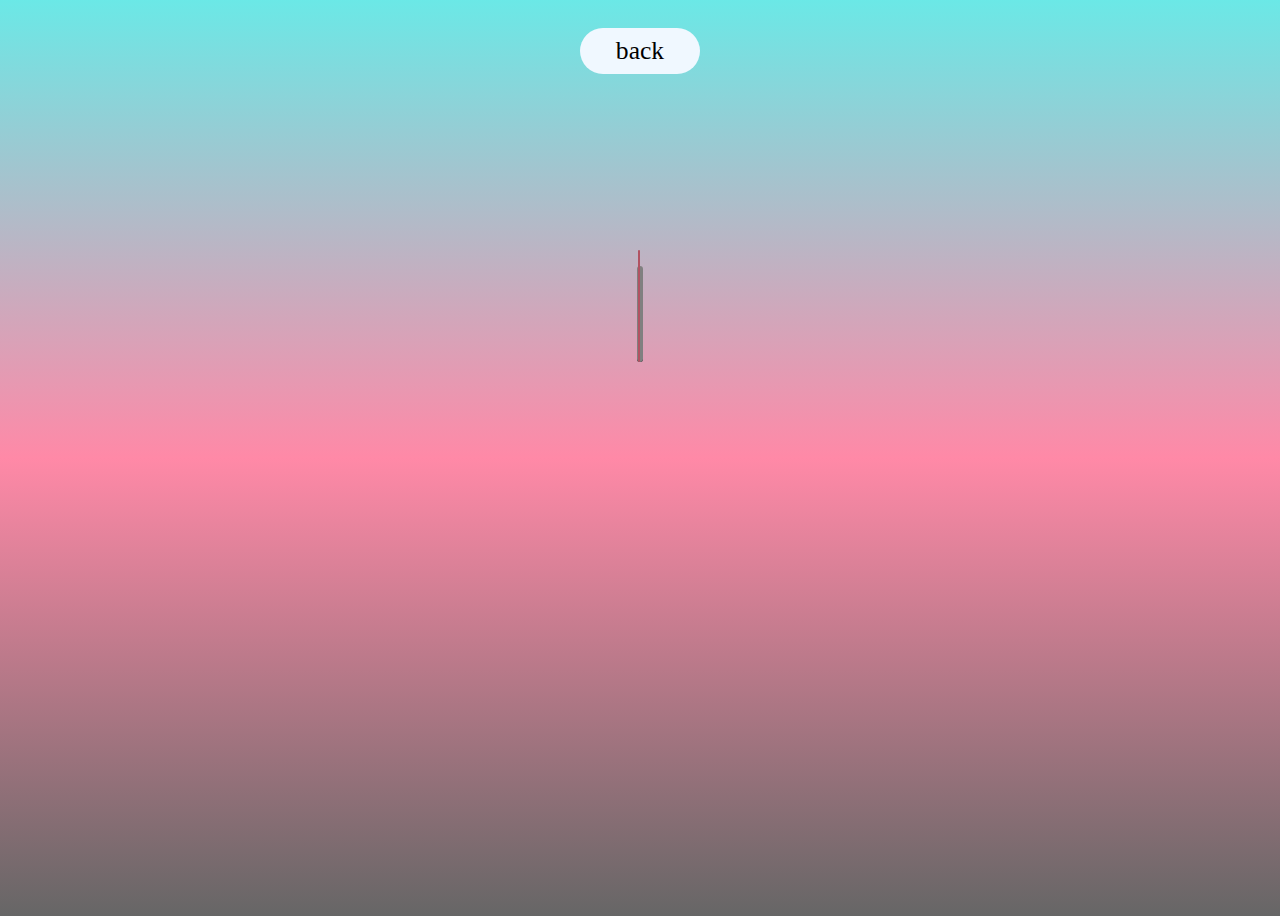
==== analog.html @ e1f276ff "Added Top News Feature" ====
<!DOCTYPE html>
<html lang="en">
  <head>
    <meta charset="UTF-8" />
    <meta http-equiv="X-UA-Compatible" content="IE=edge" />
    <meta name="viewport" content="width=device-width, initial-scale=1.0" />
    <link
      rel="shortcut icon"
      href="https://cdn.pixabay.com/photo/2013/07/12/13/46/clock-147257__340.png"
      type="image/x-icon"
    />
    <title>Clock</title>

    <style>
      body {
        font-family: system-ui, -apple-system, BlinkMacSystemFont, "Segoe UI",
          Roboto, Oxygen, Ubuntu, Cantarell, "Open Sans", "Helvetica Neue",
          sans-serif;
        background-color: indigo;
        display: flex;
        flex-direction: column;
        overflow: hidden;
        min-height: 100vh;
      }

      .timer-button {
        margin-top: 0.6rem;
        font-size: 0.8rem;
        border-style: none;
        border-radius: 2rem;
        font: 2vmax/1 "bungee";
      }

      .timer-button:hover {
        cursor: pointer;
        box-shadow: 1px 1px 20px #00000050;
      }

      #container {
        position: relative;
        margin: 8em auto;
        height: 20rem;
        width: 20rem;
        background-image: url("background.png");
        background-repeat: no-repeat;
        background-size: 100%;
      }

      #hour {
        position: absolute;
        background-color: black;
        height: 20%;
        width: 2%;
        border-radius: 0.7em;
        top: 30%;
        left: 49%;
        transform-origin: bottom;
      }

      #min {
        position: absolute;
        background-color: grey;
        height: 30%;
        width: 2%;
        border-radius: 0.7em;
        top: 20%;
        left: 49%;
        transform-origin: bottom;
      }

      #sec {
        position: absolute;
        background-color: rgb(177, 82, 98);
        height: 35%;
        width: 0.5%;
        border-radius: 0.7em;
        top: 15%;
        left: 49.5%;
        transform-origin: bottom;
      }
    </style>
  </head>

  <body>
    <a
      class="timer-button"
      href="index.html"
      style="
        text-decoration: none;
        color: #000;
        background-color: aliceblue;
        padding: 10px;
        width: 100px;
        text-align: center;
        margin: 0 auto;
        margin-top: 20px;
        padding-bottom: 10px;
        margin-bottom: 0;
      "
      >back</a
    >
    <div id="container">
      <div id="hour"></div>
      <div id="min"></div>
      <div id="sec"></div>
    </div>
  </body>

  <script>
    const randomRng = Math.floor(Math.random() * 1000) + 0;
    document.body.style.cssText = `background: linear-gradient(to bottom,#08D9D699,#FF2E6390,#00000099),url(https://picsum.photos/seed/${randomRng}/1920/1080)`;

    setInterval(() => {
      let d = new Date();
      let h = d.getHours();
      let mn = d.getMinutes();
      let sc = d.getSeconds();

      hrotation = 30 * h + mn / 2;
      mrotation = 6 * mn;
      srotation = 6 * sc;

      hour.style.transform = `rotate(${hrotation}deg)`;
      min.style.transform = `rotate(${mrotation}deg)`;
      sec.style.transform = `rotate(${srotation}deg)`;
    }, 1000);
  </script>
</html>
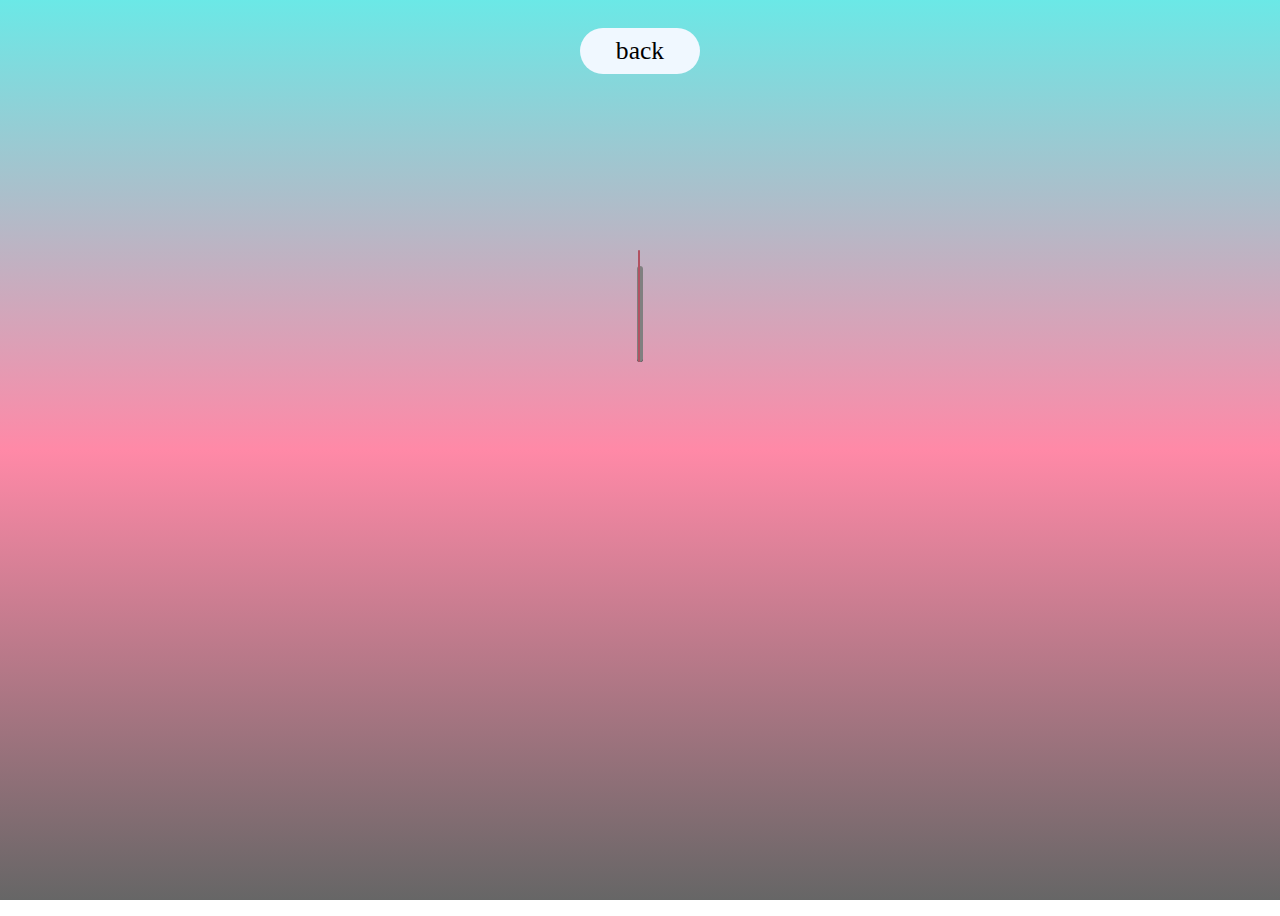
==== commit 7f0cce22: "analog bg fix" ====
--- a/analog.html
+++ b/analog.html
@@ -109,6 +109,9 @@
   <script>
     const randomRng = Math.floor(Math.random() * 1000) + 0;
     document.body.style.cssText = `background: linear-gradient(to bottom,#08D9D699,#FF2E6390,#00000099),url(https://picsum.photos/seed/${randomRng}/1920/1080)`;
+    document.body.style.backgroundRepeat = "no-repeat";
+    document.body.style.backgroundSize = "cover";
+    document.body.style.backgroundAttachment = "fixed";
 
     setInterval(() => {
       let d = new Date();
